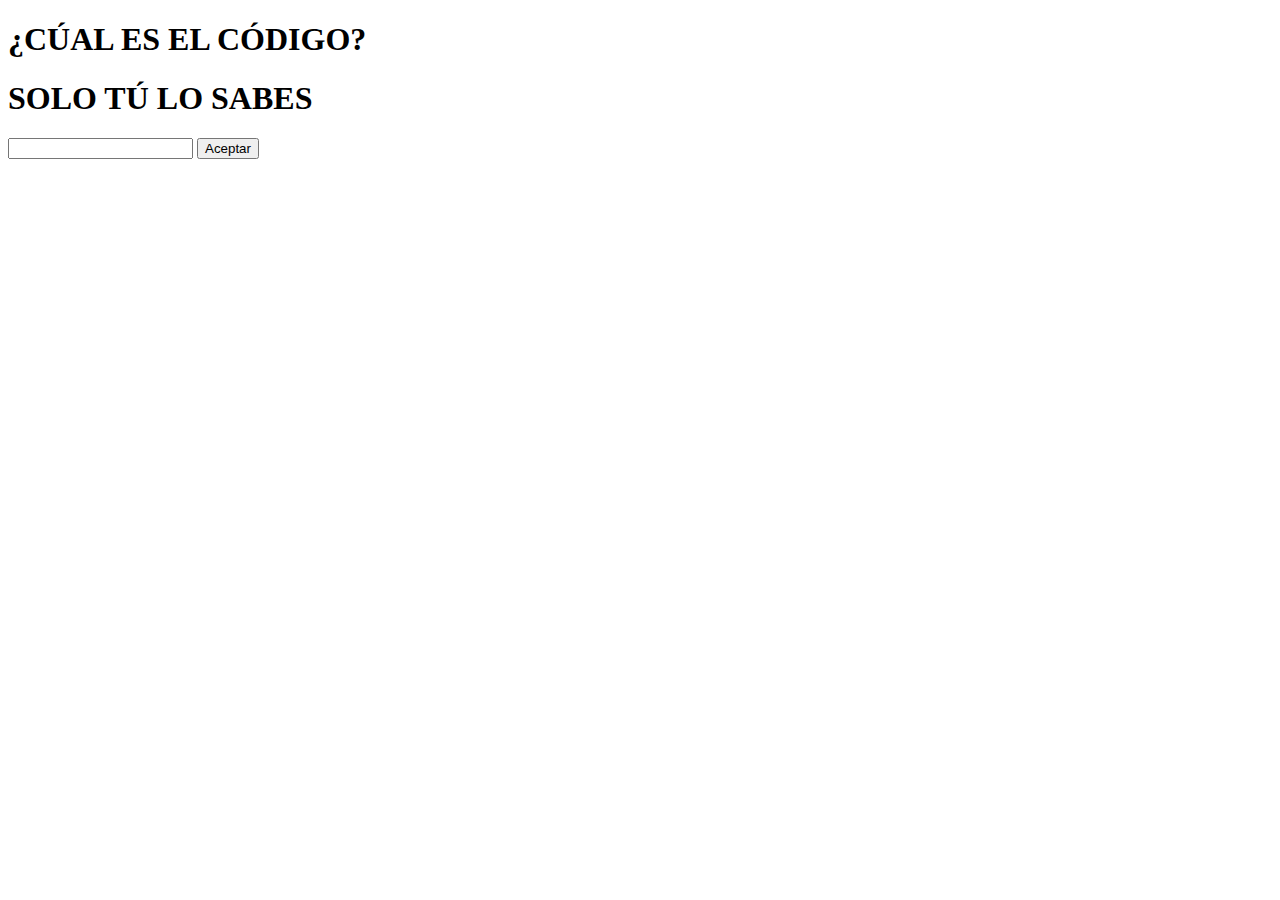
==== index.html @ d63eef93 "Add files via upload" ====
<!DOCTYPE html>
<html lang="en">
<head>
    <meta charset="UTF-8">
    <meta http-equiv="X-UA-Compatible" content="IE=edge">
    <meta name="viewport" content="width=device-width, initial-scale=1.0">
    <link rel="stylesheet" href="estilos.css">
    <link rel="preconnect" href="https://fonts.googleapis.com">
    <link rel="preconnect" href="https://fonts.gstatic.com" crossorigin>
    <link href="https://fonts.googleapis.com/css2?family=Nunito:wght@800&family=Oswald:wght@300&display=swap" rel="stylesheet">
    <script src="main.js"></script>
    <title>Document</title>
</head>
<body>
    <div class="overlay"></div>
<!--     <audio src="assets/my-dreams.mp3" onloadeddata="this.muted=false" autoplay loop></audio> -->
    <div class="texto">
        <h1 class="title-h1">¿CÚAL ES EL CÓDIGO?</h1>
        <h1> SOLO TÚ LO SABES</h1>
        <input id ="codigo" class="name-form" type="text" name="name-form" required>
        <button type="button" id = "Aceptar" onclick="Login()">Aceptar</button>
    </div>

      <!--AASD-->

</body>
</html>
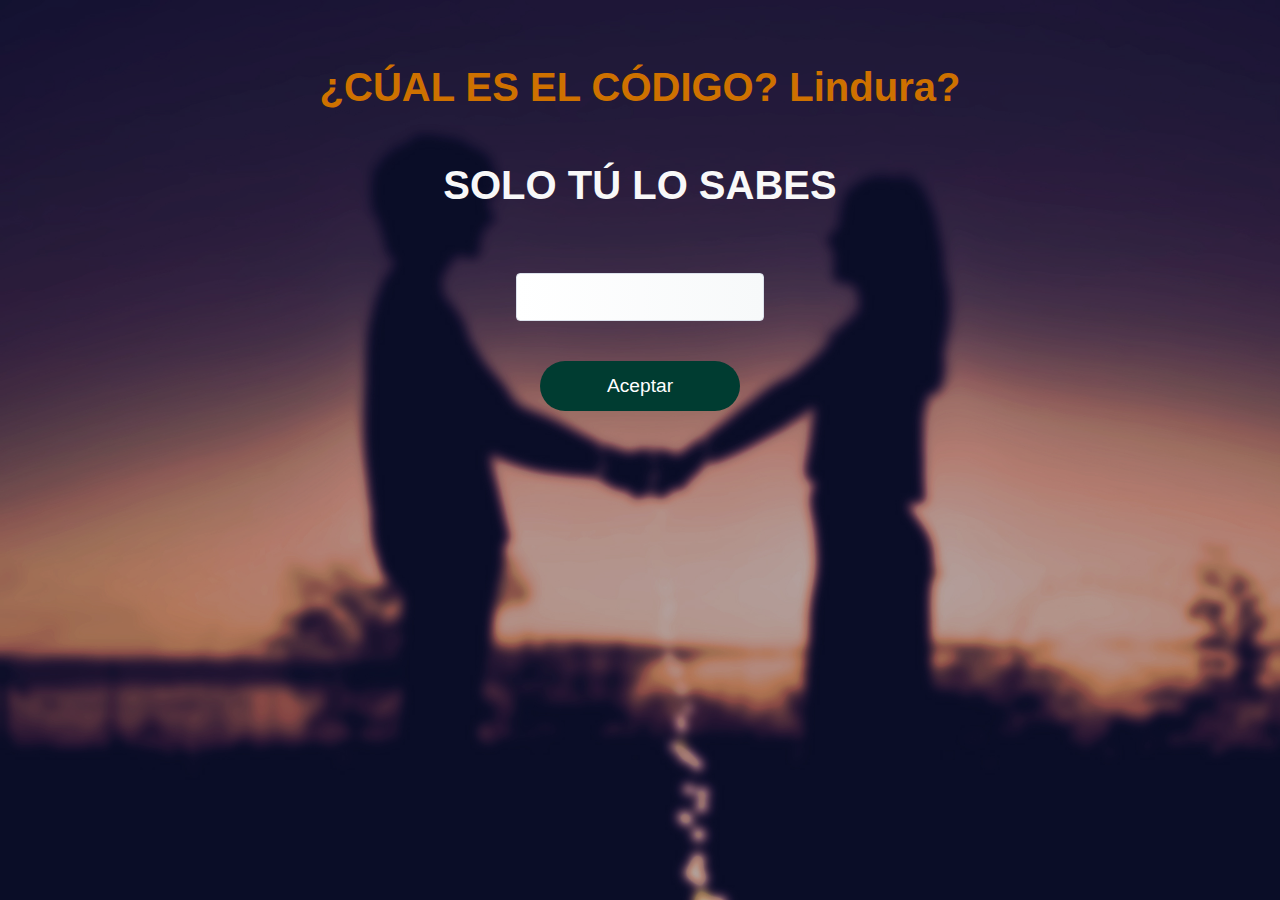
==== commit c2377012: "Update index.html" ====
--- a/index.html
+++ b/index.html
@@ -15,7 +15,7 @@
     <div class="overlay"></div>
 <!--     <audio src="assets/my-dreams.mp3" onloadeddata="this.muted=false" autoplay loop></audio> -->
     <div class="texto">
-        <h1 class="title-h1">¿CÚAL ES EL CÓDIGO?</h1>
+        <h1 class="title-h1">¿CÚAL ES EL CÓDIGO? Lindura?</h1>
         <h1> SOLO TÚ LO SABES</h1>
         <input id ="codigo" class="name-form" type="text" name="name-form" required>
         <button type="button" id = "Aceptar" onclick="Login()">Aceptar</button>
--- a/estilos.css
+++ b/estilos.css
@@ -0,0 +1,137 @@
+body{
+    background: url(assets/parejitajus.jpg);
+    background-repeat: no-repeat;
+    background-attachment: fixed;
+    background-position: center;
+    background-size: cover;
+}
+.texto{
+    display: flex;
+    flex-direction: column;
+    justify-content: center;
+    align-items: center;
+    width: 60%;
+    margin: auto;
+    position: relative;
+    z-index: 2;
+}
+.overlay {
+    height: 100vh;
+    width: 100vw;
+    position: absolute;
+    top: 0;
+    left: 0;
+    background: #00254d4c;
+    z-index: 1;
+
+
+}
+
+.texto h1 {
+    font-size: 2.5rem;
+    text-align:center;
+    color:#f8f8f8;
+    font-weight: 700;
+    font-family: sans-serif;
+    
+}
+
+h1.title-h1{
+    color: rgb(206, 113, 0);
+    font-size: 2.5rem;
+    text-align:center;
+    font-weight: 700;
+    padding-top: 30px;
+    font-family: sans-serif;
+    text-decoration: double;
+    text-shadow: none;
+}
+
+button {
+    font-family: sans-serif;
+    display: inline-block;
+    border:none;
+    height:50px;
+    border-radius: 30px;
+    padding: 10px 0;
+    width: 200px;
+    background-color:#003c31;
+    font-size: 1.2rem;
+    color: #ffffff;
+    font-weight: 1800;
+    transition: 150ms;
+    margin-top: 40px;
+}
+button:focus {
+    outline:none;
+}
+
+button:hover{
+    transform:translate(0, -5px) ;
+    transition: 0.6s;
+    background-color: rgba(0, 255, 255, 0.686);
+    color: black;
+}
+.name-form{
+    border: 1px solid #DBE1EB;
+    font-size: 18px;
+    font-family: Arial, Verdana;
+    margin-top: 5%;
+    padding-left: 7px;
+    padding-right: 7px;
+    padding-top: 15px;
+    padding-bottom: 10px;
+    border-radius: 1px;
+    -moz-border-radius: 4px;
+    -webkit-border-radius: 4px;
+    -o-border-radius: 4px;
+    background: #FFFFFF;
+    background: linear-gradient(left, #FFFFFF, #F7F9FA);
+    background: -moz-linear-gradient(left, #FFFFFF, #F7F9FA);
+    background: -webkit-linear-gradient(left, #FFFFFF, #F7F9FA);
+    background: -o-linear-gradient(left, #FFFFFF, #F7F9FA);
+    color: #2E3133;
+}
+.name-form:focus{
+    color: #2E3133;
+    border-color: #FBFFAD;
+}
+
+
+/*RESPONSIVE*/
+@media (min-width: 320px) and (max-width: 480px) {
+    body{
+        background: url(https://i.pinimg.com/474x/8d/cb/6b/8dcb6b95e1aa862c21a2d14c05627523.jpg);
+        
+    }
+    .texto h1{
+        font-size: 2.2rem;
+        text-align:center;
+        -webkit-text-stroke: 2.5px black;
+        color:#ffffff;
+        font-family: 'Nunito';
+        font-style: italic;
+        font-weight: 700;
+        filter: none;
+    }
+    h1.title-h1{
+        color: rgba(85, 199, 150, 0.975);
+        font-size: 2.5rem;
+        text-align:center;
+        font-weight: 1000;
+        padding-top: 30px;
+        font-family: 'Nunito';
+        text-decoration: double;
+    }
+    .overlay {
+        height: 100vh;
+        width: 100vw;
+        position: absolute;
+        top: 0;
+        left: 0;
+        background: #00254d4c;
+        z-index: 1;
+    
+
+    }
+}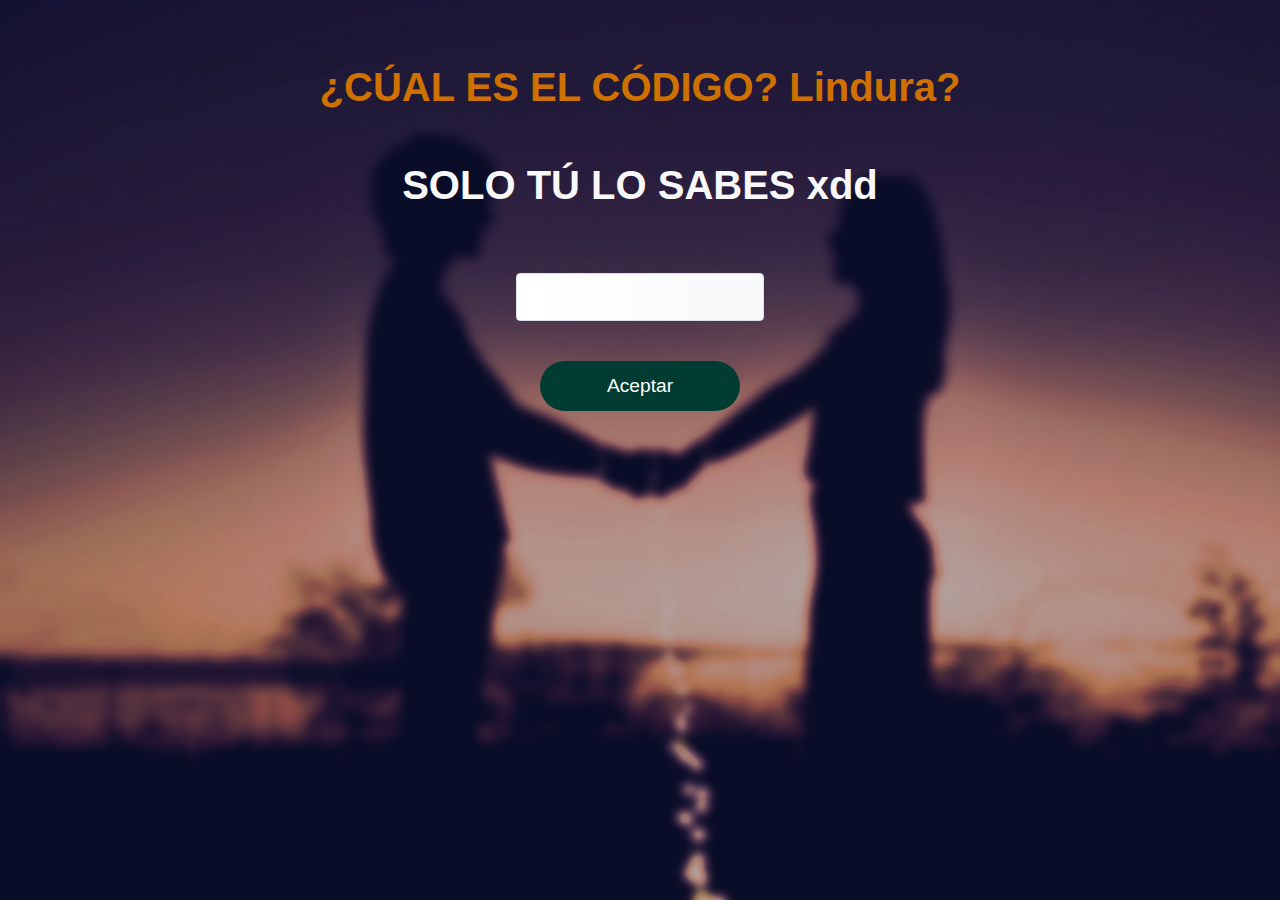
==== commit 52fa2d3a: "Update index.html" ====
--- a/index.html
+++ b/index.html
@@ -16,7 +16,7 @@
 <!--     <audio src="assets/my-dreams.mp3" onloadeddata="this.muted=false" autoplay loop></audio> -->
     <div class="texto">
         <h1 class="title-h1">¿CÚAL ES EL CÓDIGO? Lindura?</h1>
-        <h1> SOLO TÚ LO SABES</h1>
+        <h1> SOLO TÚ LO SABES xdd</h1>
         <input id ="codigo" class="name-form" type="text" name="name-form" required>
         <button type="button" id = "Aceptar" onclick="Login()">Aceptar</button>
     </div>
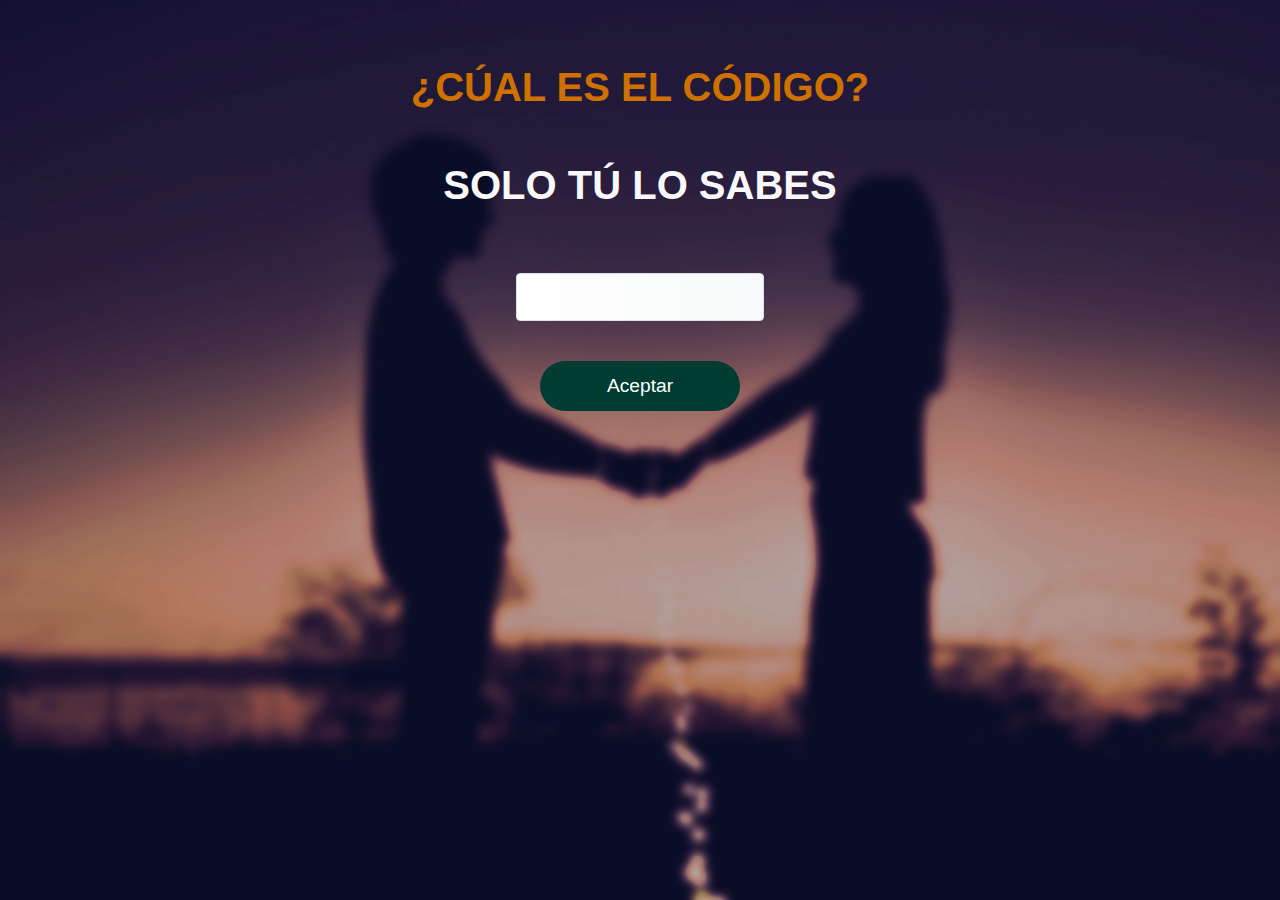
==== commit e2acb74b: "Update index.html" ====
--- a/index.html
+++ b/index.html
@@ -15,8 +15,8 @@
     <div class="overlay"></div>
 <!--     <audio src="assets/my-dreams.mp3" onloadeddata="this.muted=false" autoplay loop></audio> -->
     <div class="texto">
-        <h1 class="title-h1">¿CÚAL ES EL CÓDIGO? Lindura?</h1>
-        <h1> SOLO TÚ LO SABES xdd</h1>
+        <h1 class="title-h1">¿CÚAL ES EL CÓDIGO?</h1>
+        <h1> SOLO TÚ LO SABES</h1>
         <input id ="codigo" class="name-form" type="text" name="name-form" required>
         <button type="button" id = "Aceptar" onclick="Login()">Aceptar</button>
     </div>
